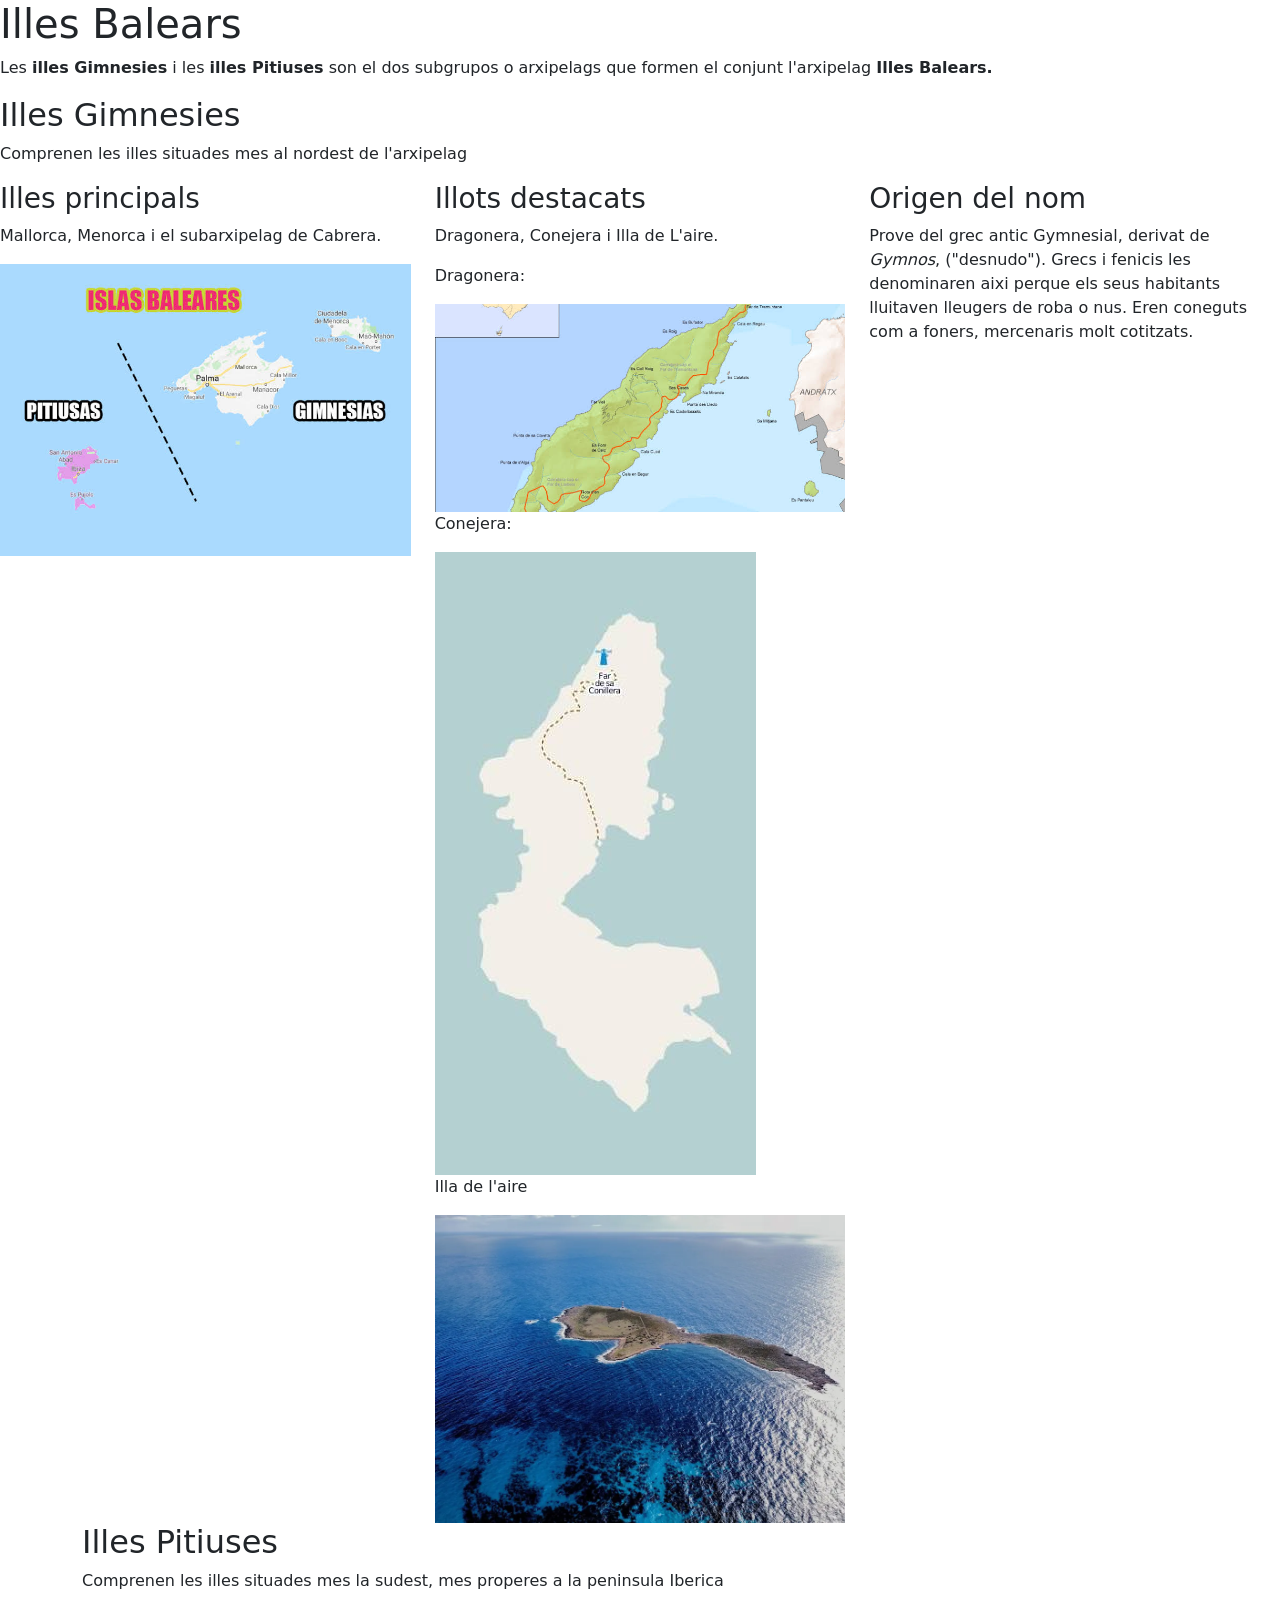
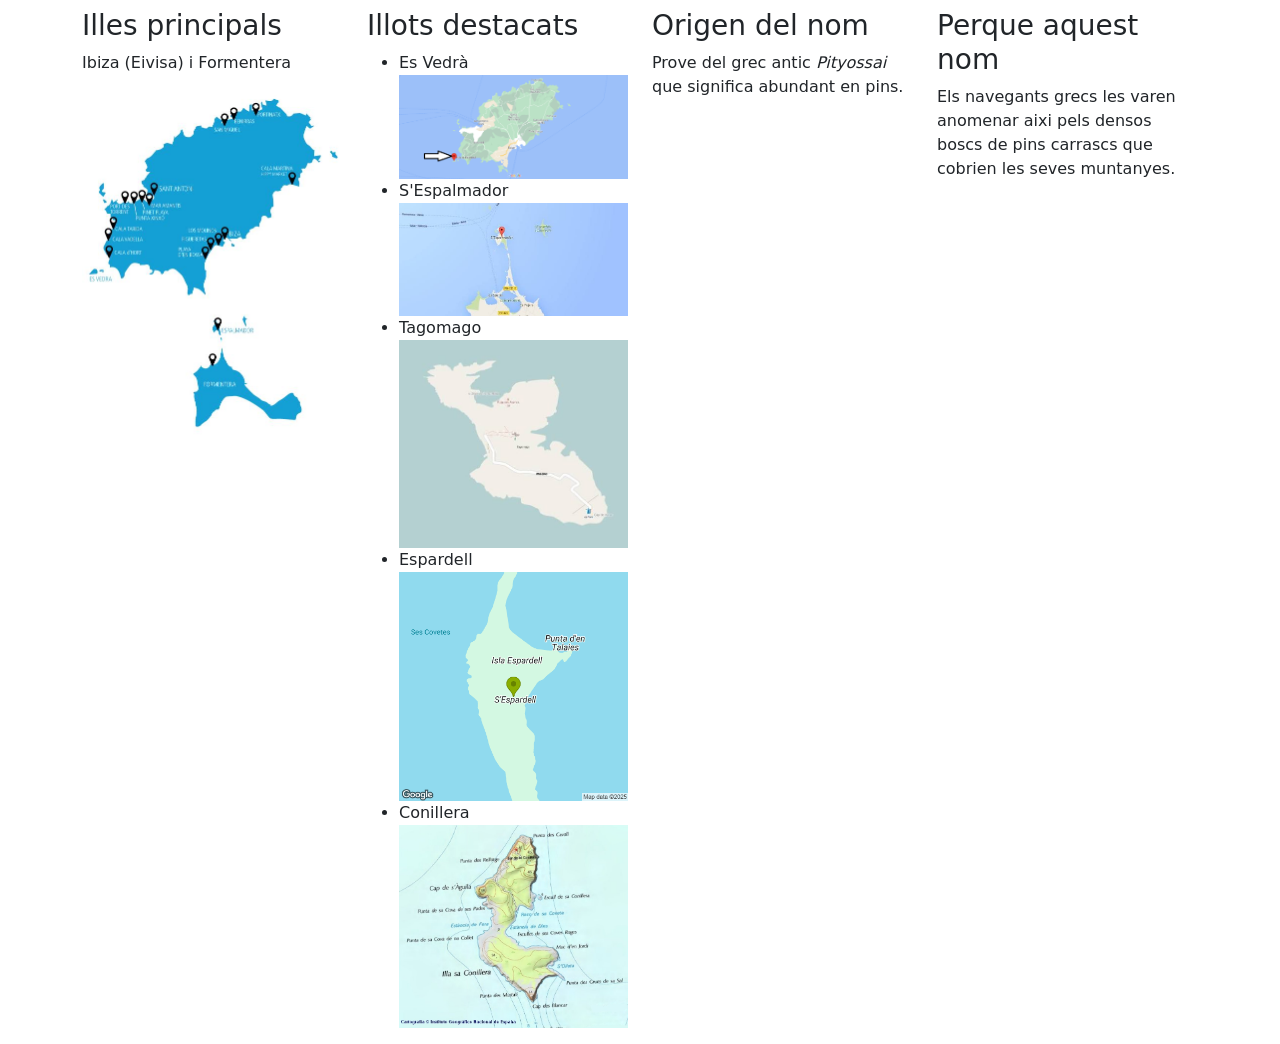
==== bootstrap/index.html @ ea4d9595 "first commit" ====
<!DOCTYPE html>
<html lang="en">
<head>
    <meta charset="UTF-8">
    <meta name="viewport" content="width=device-width, initial-scale=1.0">
    <title>Document</title>
    <link href="https://cdn.jsdelivr.net/npm/bootstrap@5.3.8/dist/css/bootstrap.min.css" rel="stylesheet" integrity="sha384-sRIl4kxILFvY47J16cr9ZwB07vP4J8+LH7qKQnuqkuIAvNWLzeN8tE5YBujZqJLB" crossorigin="anonymous">
</head>

<body>
    <h1>Illes Balears</h1>
    <div id="container">
        <p>Les <b>illes Gimnesies</b> i les <b>illes Pitiuses</b> son el dos subgrupos o arxipelags que formen el conjunt l'arxipelag <b>Illes Balears.</b></p>
        <h2>Illes Gimnesies</h2>
        <p>Comprenen les illes situades mes al nordest de l'arxipelag</p>
    </div>
    <div id="container">
        <div class="row">
            <div class="col-md-4">
                <h3>Illes principals</h3>
                <p>Mallorca, Menorca i el subarxipelag de Cabrera.</p>
                <img class="img-fluid" src="images.jpg" alt="">
            </div>
            <div class="col-md-4">
                <h3>Illots destacats</h3>
                <p>Dragonera, Conejera i Illa de L'aire.</p>
                <p>Dragonera:</p>
                <img class="img-fluid" src="images1.jpg" alt="">
                <p>Conejera:</p>
                <img class="img-fluid" src="images 2.jpg" alt="">
                <p>Illa de l'aire</p>
                <img class="img-fluid" src="isla-del-aire-faro-vista-aerea-menorca.webp" alt="">
            </div>
            <div class="col-md-4">
                <h3>Origen del nom</h3>
                <p>Prove del grec antic Gymnesial, derivat de <i>Gymnos</i>, ("desnudo").
                    Grecs i fenicis les denominaren aixi perque els seus habitants lluitaven lleugers de roba o nus. Eren coneguts com a foners, mercenaris molt cotitzats.
                </p>
            </div>
        </div>
    </div>
    <div class="container">
        <h2>Illes Pitiuses</h2>
        <p>Comprenen les illes situades mes la sudest, mes properes a la peninsula Iberica</p>
    </div>

    <div class="container">
        <div class="row">
            <div class="col-md-6 col-xl-3">
                <h3>Illes principals</h3>
                <p>Ibiza (Eivisa) i Formentera</p>
                <img class="img-fluid" src="fd6a8319b95f908a33da41171097f317.jpg" alt="">
            </div>
            <div class="col-md-6 col-xl-3">
                <h3>Illots destacats</h3>
                <ul>
                    <li>Es Vedrà</li>
                    <img class="img-fluid" src="¿Donde-se-situa-es-Vedra-1024x466.png" alt="">
                    <li>S'Espalmador</li>
                    <img class="img-fluid" src="images (1).jpg" alt="">
                    <li>Tagomago</li>
                    <img class="img-fluid" src="images (2).jpg" alt="">
                    <li>Espardell</li>
                    <img class="img-fluid" src="images.png" alt="">
                    <li>Conillera</li>
                    <img class="img-fluid" src="Mapa_sa_Conillera.jpg" alt="">
                </ul>
            </div>
            <div class="col-md-6 col-xl-3">
                <h3>Origen del nom</h3>
                <p>Prove del grec antic <i>Pityossai</i> que significa abundant en pins.</p>
            </div>
            <div class="col-md-6 col-xl-3">
                <h3>Perque aquest nom</h3>
                <p>Els navegants grecs les varen anomenar aixi pels densos boscs de pins carrascs que cobrien les seves muntanyes.</p>
            </div>
        </div>
    </div>

<script src="https://cdn.jsdelivr.net/npm/bootstrap@5.3.8/dist/js/bootstrap.bundle.min.js" integrity="sha384-FKyoEForCGlyvwx9Hj09JcYn3nv7wiPVlz7YYwJrWVcXK/BmnVDxM+D2scQbITxI" crossorigin="anonymous"></script>

</body>
</html>
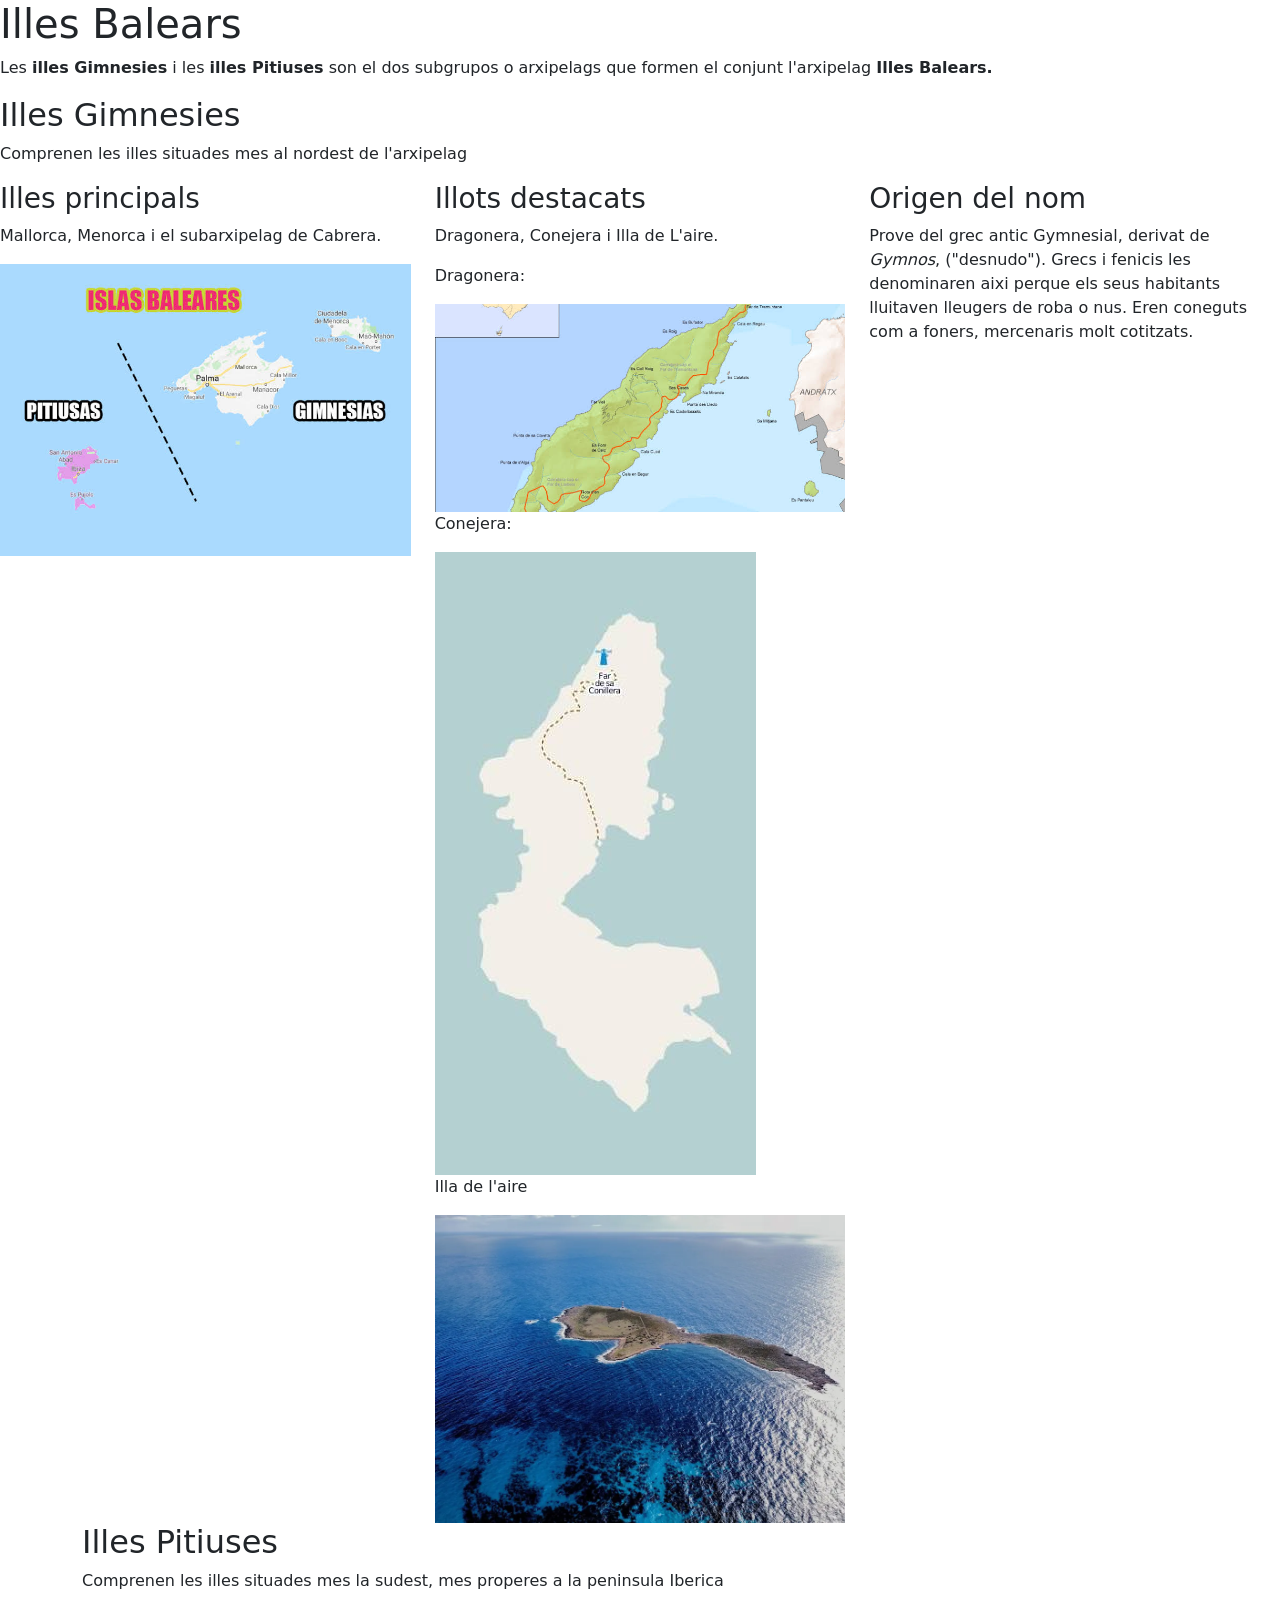
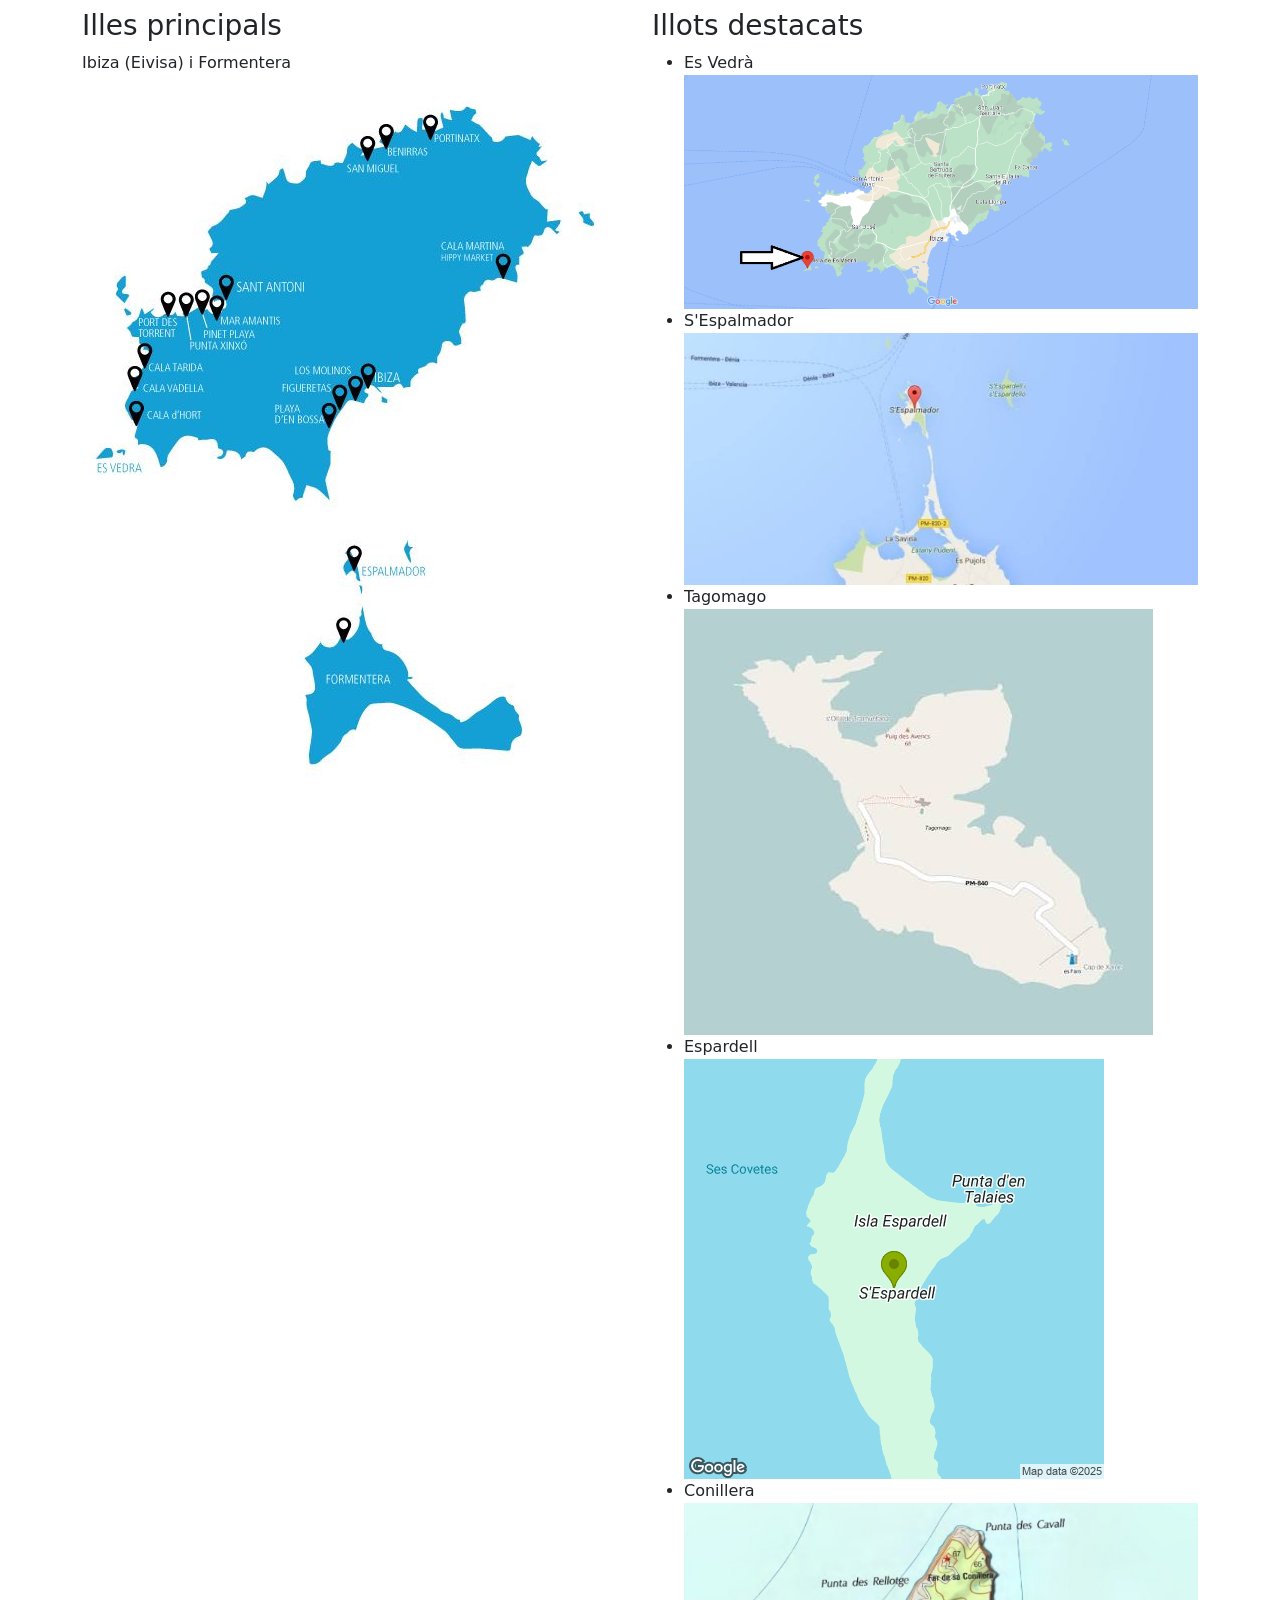
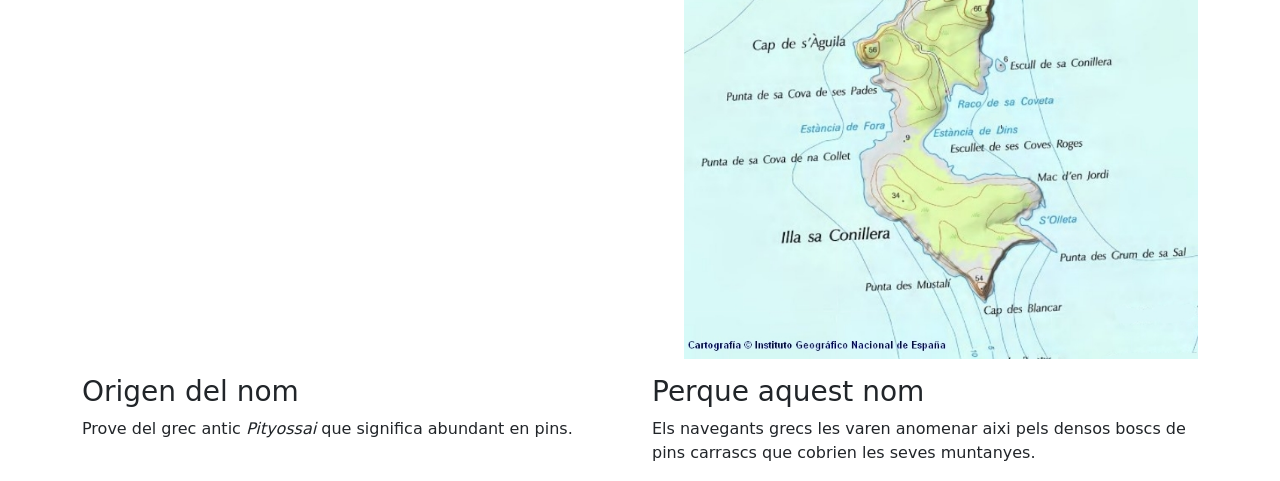
==== commit 3afc99ca: "cambio de tamaño en las estructuras" ====
--- a/bootstrap/index.html
+++ b/bootstrap/index.html
@@ -16,12 +16,12 @@
     </div>
     <div id="container">
         <div class="row">
-            <div class="col-md-4">
+            <div class="col-sm-4">
                 <h3>Illes principals</h3>
                 <p>Mallorca, Menorca i el subarxipelag de Cabrera.</p>
                 <img class="img-fluid" src="images.jpg" alt="">
             </div>
-            <div class="col-md-4">
+            <div class="col-sm-4">
                 <h3>Illots destacats</h3>
                 <p>Dragonera, Conejera i Illa de L'aire.</p>
                 <p>Dragonera:</p>
@@ -31,7 +31,7 @@
                 <p>Illa de l'aire</p>
                 <img class="img-fluid" src="isla-del-aire-faro-vista-aerea-menorca.webp" alt="">
             </div>
-            <div class="col-md-4">
+            <div class="col-sm-4">
                 <h3>Origen del nom</h3>
                 <p>Prove del grec antic Gymnesial, derivat de <i>Gymnos</i>, ("desnudo").
                     Grecs i fenicis les denominaren aixi perque els seus habitants lluitaven lleugers de roba o nus. Eren coneguts com a foners, mercenaris molt cotitzats.
@@ -46,12 +46,12 @@
 
     <div class="container">
         <div class="row">
-            <div class="col-md-6 col-xl-3">
+            <div class="col-md-6 col-md-3">
                 <h3>Illes principals</h3>
                 <p>Ibiza (Eivisa) i Formentera</p>
                 <img class="img-fluid" src="fd6a8319b95f908a33da41171097f317.jpg" alt="">
             </div>
-            <div class="col-md-6 col-xl-3">
+            <div class="col-md-6 col-md-3">
                 <h3>Illots destacats</h3>
                 <ul>
                     <li>Es Vedrà</li>
@@ -66,11 +66,11 @@
                     <img class="img-fluid" src="Mapa_sa_Conillera.jpg" alt="">
                 </ul>
             </div>
-            <div class="col-md-6 col-xl-3">
+            <div class="col-md-6 col-md-3">
                 <h3>Origen del nom</h3>
                 <p>Prove del grec antic <i>Pityossai</i> que significa abundant en pins.</p>
             </div>
-            <div class="col-md-6 col-xl-3">
+            <div class="col-md-6 col-md-3">
                 <h3>Perque aquest nom</h3>
                 <p>Els navegants grecs les varen anomenar aixi pels densos boscs de pins carrascs que cobrien les seves muntanyes.</p>
             </div>
